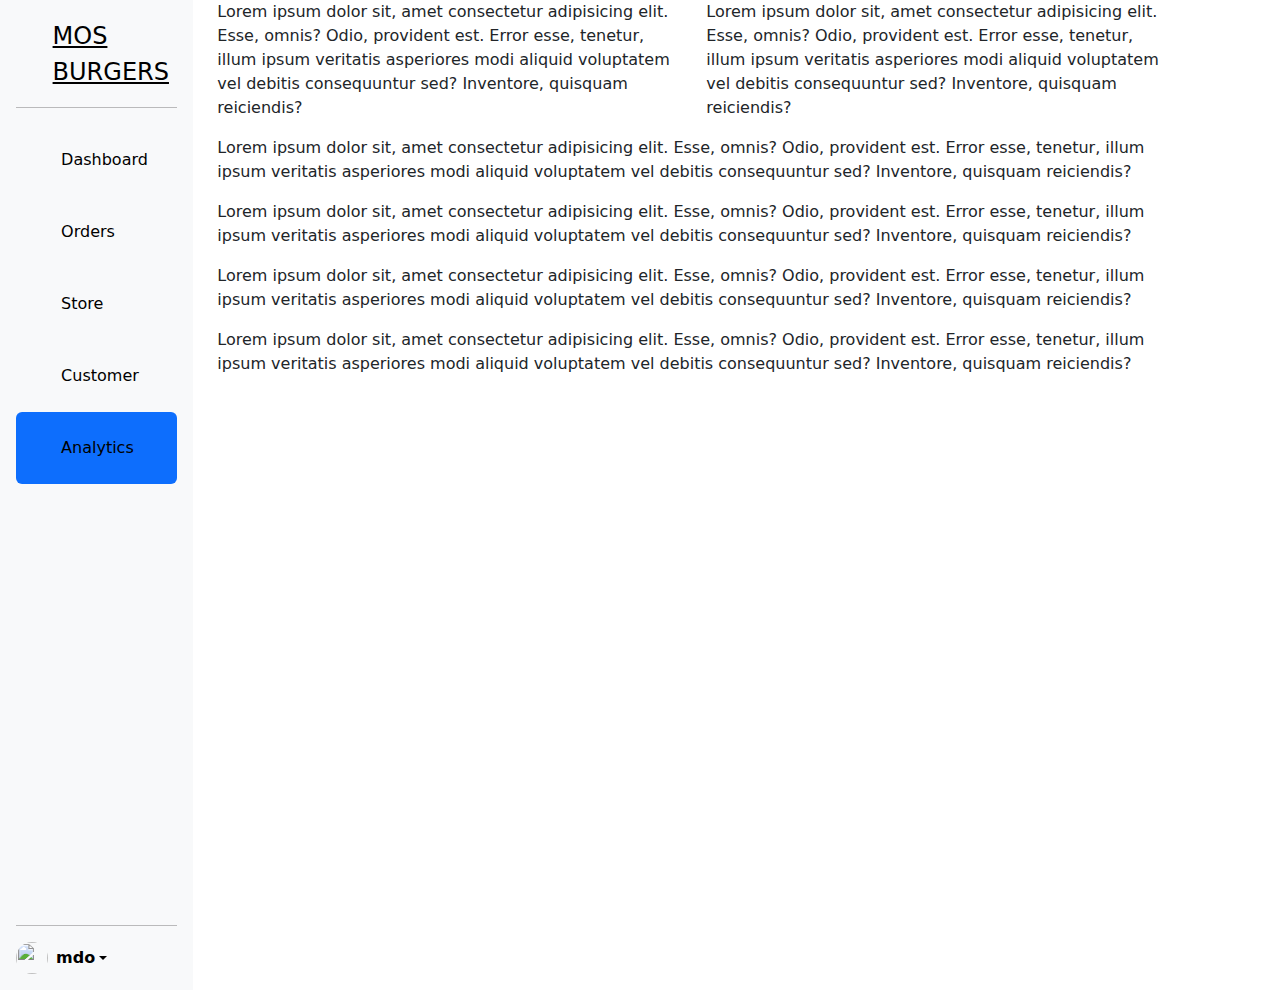
==== analytics.html @ 52e00f52 "first commit" ====
<head>
  <meta charset="UTF-8">
  <meta name="viewport" content="width=device-width, initial-scale=1.0">
  <title>Analytics</title>
  <link href="https://cdn.jsdelivr.net/npm/bootstrap@5.3.3/dist/css/bootstrap.min.css" rel="stylesheet"
    integrity="sha384-QWTKZyjpPEjISv5WaRU9OFeRpok6YctnYmDr5pNlyT2bRjXh0JMhjY6hW+ALEwIH" crossorigin="anonymous">
</head>


<body>
  <div class="row">
    <div class="col-lg-2 col-md-1 col-sm-1  ">
      <div class="d-flex flex-column flex-shrink-0 p-3 text-bg-light" style="height: 110dvh;">
        <a href="/" class="d-flex align-items-center mb-3 mb-md-0 me-md-auto  text-black ">
          <svg class="bi pe-none me-2" width="40" height="75" aria-hidden="true"><use xlink:href=""/></svg>
          <span class="fs-4" >MOS BURGERS</span>
        </a>
        <hr>
        <ul class="nav nav-pills flex-column mb-auto">
          <li class="nav-item">
            <a href="dashboard.html" class="nav-link  text-black " >
              <svg class="bi pe-none me-2" width="16" height="56" aria-hidden="true"><use xlink:href="#home"/></svg>
              Dashboard
            </a>
          </li>
          <li>
            <a href="order.html" class="nav-link text-black ">
              <svg class="bi pe-none me-2" width="16" height="56" aria-hidden="true"><use xlink:href="#speedometer2"/></svg>
              Orders
            </a>
          </li>
          <li>
            <a href="store.html" class="nav-link text-black">
              <svg class="bi pe-none me-2" width="16" height="56" aria-hidden="true"><use xlink:href="#table"/></svg>
             Store 
            </a>
          </li>
          <li>
            <a href="customer.html" class="nav-link  text-black">
              <svg class="bi pe-none me-2" width="16" height="56" aria-hidden="true"><use xlink:href="#grid"/></svg>
              Customer
            </a>
          </li>
          <li>
            <a href="#" class="nav-link active text-black">
              <svg class="bi pe-none me-2" width="16" height="56" aria-hidden="true"><use xlink:href="#people-circle"/></svg>
              Analytics
            </a>
          </li>
        </ul>
        <hr>
        <div class="dropdown">
          <a href="#" class="d-flex align-items-center text-black text-decoration-none dropdown-toggle" data-bs-toggle="dropdown" aria-expanded="false">
            <img src="https://github.com/mdo.png" alt="" width="32" height="32" class="rounded-circle me-2">
            <strong>mdo</strong>
          </a>
          <ul class="dropdown-menu dropdown-menu-dark text-small shadow">
            <li><a class="dropdown-item" href="#">Settings</a></li>
            <li><a class="dropdown-item" href="#">Profile</a></li>
            <li><hr class="dropdown-divider"></li>
            <li><a class="dropdown-item" href="#">Sign out</a></li>
          </ul>
        </div>
      </div>
    </div>
    <div class="col-lg-9 col-md-9 col-sm-5">
      <div class="row">
        <div class="col">
          <p>Lorem ipsum dolor sit, amet consectetur adipisicing elit. Esse, omnis? Odio, provident est. Error esse,
            tenetur, illum ipsum veritatis asperiores modi aliquid voluptatem vel debitis consequuntur sed? Inventore,
            quisquam reiciendis?</p>
        </div>
        <div class="col">
          <p>Lorem ipsum dolor sit, amet consectetur adipisicing elit. Esse, omnis? Odio, provident est. Error esse,
            tenetur, illum ipsum veritatis asperiores modi aliquid voluptatem vel debitis consequuntur sed? Inventore,
            quisquam reiciendis?</p>
        </div>
      </div>
      <div class="row">
        <p>Lorem ipsum dolor sit, amet consectetur adipisicing elit. Esse, omnis? Odio, provident est. Error esse,
          tenetur, illum ipsum veritatis asperiores modi aliquid voluptatem vel debitis consequuntur sed? Inventore,
          quisquam reiciendis?</p>
      </div>
     <div class="row">
      <p>Lorem ipsum dolor sit, amet consectetur adipisicing elit. Esse, omnis? Odio, provident est. Error esse,
        tenetur, illum ipsum veritatis asperiores modi aliquid voluptatem vel debitis consequuntur sed? Inventore,
        quisquam reiciendis?</p>
     </div>
     <div class="row">
      <p>Lorem ipsum dolor sit, amet consectetur adipisicing elit. Esse, omnis? Odio, provident est. Error esse,
        tenetur, illum ipsum veritatis asperiores modi aliquid voluptatem vel debitis consequuntur sed? Inventore,
        quisquam reiciendis?</p>
     </div>
     <div class="row">
      <p>Lorem ipsum dolor sit, amet consectetur adipisicing elit. Esse, omnis? Odio, provident est. Error esse,
        tenetur, illum ipsum veritatis asperiores modi aliquid voluptatem vel debitis consequuntur sed? Inventore,
        quisquam reiciendis?</p>
     </div>
     
    </div>
  </div>


 

</body>
<script src="https://cdn.jsdelivr.net/npm/bootstrap@5.3.3/dist/js/bootstrap.bundle.min.js"
  integrity="sha384-YvpcrYf0tY3lHB60NNkmXc5s9fDVZLESaAA55NDzOxhy9GkcIdslK1eN7N6jIeHz" crossorigin="anonymous"></script>

</html>
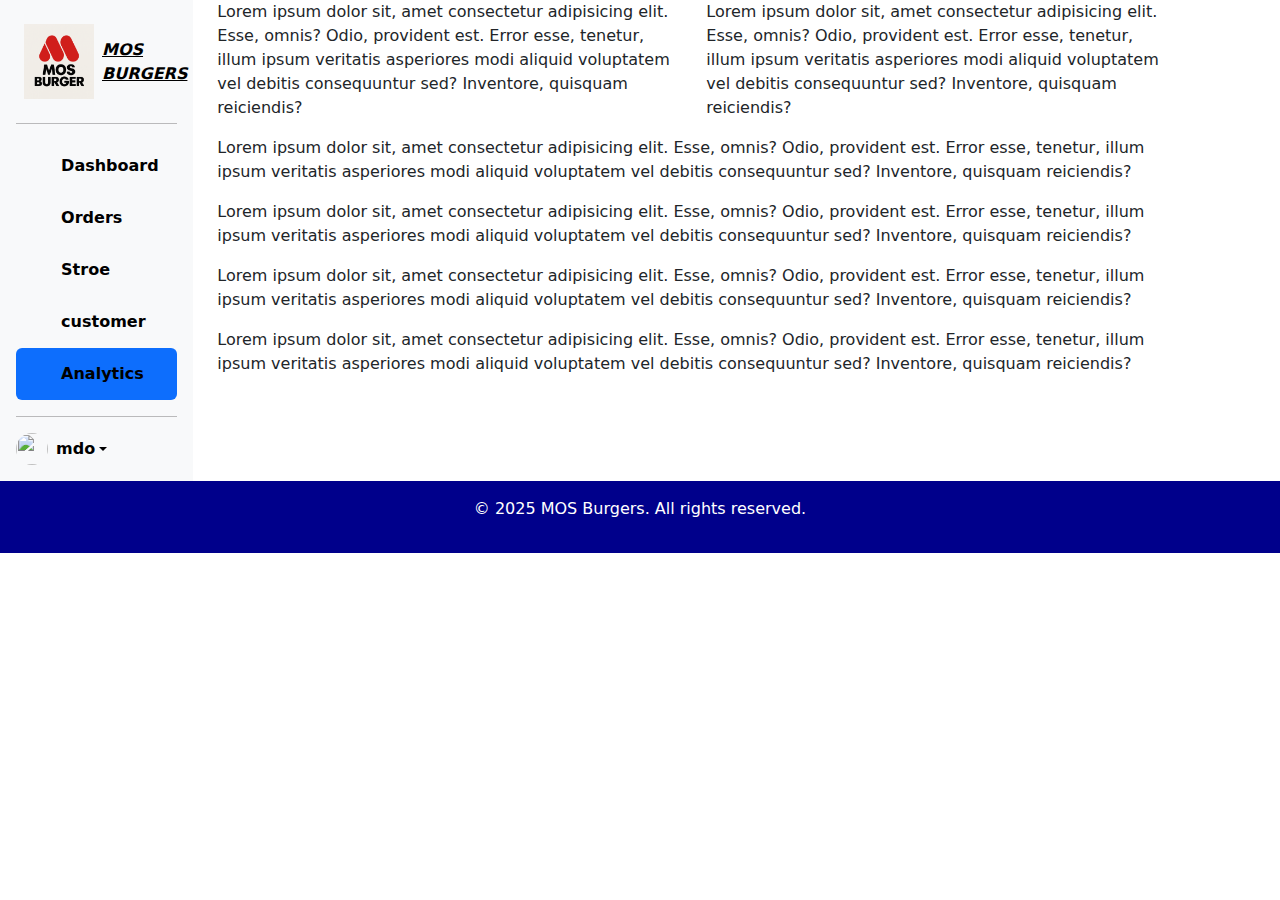
==== commit b2f93ee3: "carttable" ====
--- a/analytics.html
+++ b/analytics.html
@@ -4,60 +4,77 @@
   <title>Analytics</title>
   <link href="https://cdn.jsdelivr.net/npm/bootstrap@5.3.3/dist/css/bootstrap.min.css" rel="stylesheet"
     integrity="sha384-QWTKZyjpPEjISv5WaRU9OFeRpok6YctnYmDr5pNlyT2bRjXh0JMhjY6hW+ALEwIH" crossorigin="anonymous">
+    <link rel="stylesheet" href="style.css">
 </head>
 
 
 <body>
   <div class="row">
     <div class="col-lg-2 col-md-1 col-sm-1  ">
-      <div class="d-flex flex-column flex-shrink-0 p-3 text-bg-light" style="height: 110dvh;">
+      <div class="d-flex flex-column flex-shrink-0 p-3 text-bg-light" style="height: 100%;">
         <a href="/" class="d-flex align-items-center mb-3 mb-md-0 me-md-auto  text-black ">
-          <svg class="bi pe-none me-2" width="40" height="75" aria-hidden="true"><use xlink:href=""/></svg>
-          <span class="fs-4" >MOS BURGERS</span>
+         <img src="img/mos logo.png" alt="logo" width="70" height="75" class="pe-none m-2">
+            <use xlink:href="" />
+          </svg>
+          <span class="fw-bold fst-italic">MOS BURGERS</span>
         </a>
         <hr>
         <ul class="nav nav-pills flex-column mb-auto">
           <li class="nav-item">
-            <a href="dashboard.html" class="nav-link  text-black " >
-              <svg class="bi pe-none me-2" width="16" height="56" aria-hidden="true"><use xlink:href="#home"/></svg>
-              Dashboard
+            <a href="dashboard.html" class="nav-link  text-black ">
+              <svg class="bi pe-none me-2" width="16" height="36" aria-hidden="true">
+                <use xlink:href="#home" />
+              </svg>
+              <b>Dashboard</b>
             </a>
           </li>
           <li>
-            <a href="order.html" class="nav-link text-black ">
-              <svg class="bi pe-none me-2" width="16" height="56" aria-hidden="true"><use xlink:href="#speedometer2"/></svg>
-              Orders
+            <a href="order.html" id="100" class="nav-link  text-black "  onclick="btnOrderPage(this.id)" >
+              <svg class="bi pe-none me-2" width="16" height="36" aria-hidden="true">
+                <use xlink:href="#speedometer2" />
+              </svg>
+              <b>Orders</b>
             </a>
           </li>
           <li>
-            <a href="store.html" class="nav-link text-black">
-              <svg class="bi pe-none me-2" width="16" height="56" aria-hidden="true"><use xlink:href="#table"/></svg>
-             Store 
+            <a href="store.html" class="nav-link  text-black">
+              <svg class="bi pe-none me-2" width="16" height="36" aria-hidden="true">
+                <use xlink:href="#table" />
+              </svg>
+              <b>Stroe</b>
             </a>
           </li>
           <li>
             <a href="customer.html" class="nav-link  text-black">
-              <svg class="bi pe-none me-2" width="16" height="56" aria-hidden="true"><use xlink:href="#grid"/></svg>
-              Customer
+              <svg class="bi pe-none me-2" width="16" height="36" aria-hidden="true">
+                <use xlink:href="#grid" />
+              </svg>
+              <b>customer</b>
+
             </a>
           </li>
           <li>
-            <a href="#" class="nav-link active text-black">
-              <svg class="bi pe-none me-2" width="16" height="56" aria-hidden="true"><use xlink:href="#people-circle"/></svg>
-              Analytics
+            <a href="analytics.html" class="nav-link active text-black">
+              <svg class="bi pe-none me-2" width="16" height="36" aria-hidden="true">
+                <use xlink:href="#people-circle" />
+              </svg>
+              <b>Analytics</b>
             </a>
           </li>
         </ul>
         <hr>
         <div class="dropdown">
-          <a href="#" class="d-flex align-items-center text-black text-decoration-none dropdown-toggle" data-bs-toggle="dropdown" aria-expanded="false">
+          <a href="#" class="d-flex align-items-center text-black text-decoration-none dropdown-toggle"
+            data-bs-toggle="dropdown" aria-expanded="false">
             <img src="https://github.com/mdo.png" alt="" width="32" height="32" class="rounded-circle me-2">
             <strong>mdo</strong>
           </a>
           <ul class="dropdown-menu dropdown-menu-dark text-small shadow">
             <li><a class="dropdown-item" href="#">Settings</a></li>
             <li><a class="dropdown-item" href="#">Profile</a></li>
-            <li><hr class="dropdown-divider"></li>
+            <li>
+              <hr class="dropdown-divider">
+            </li>
             <li><a class="dropdown-item" href="#">Sign out</a></li>
           </ul>
         </div>
@@ -101,7 +118,10 @@
   </div>
 
 
- 
+  <footer class="">
+    <p>&copy; 2025 MOS Burgers. All rights reserved.</p>
+  </footer>
+  <script src="app.js"></script>
 
 </body>
 <script src="https://cdn.jsdelivr.net/npm/bootstrap@5.3.3/dist/js/bootstrap.bundle.min.js"
--- a/style.css
+++ b/style.css
@@ -0,0 +1,15 @@
+
+footer {
+    background:darkblue;
+    color: white;
+    text-align: center;
+    padding: 1rem;
+    position: relative;
+    bottom: 0;
+    width: 100%;
+  }
+  .items-container {
+    display: grid;
+    grid-template-columns: repeat(auto-fit, minmax(250px, 1fr));
+    gap: 1rem;
+  }